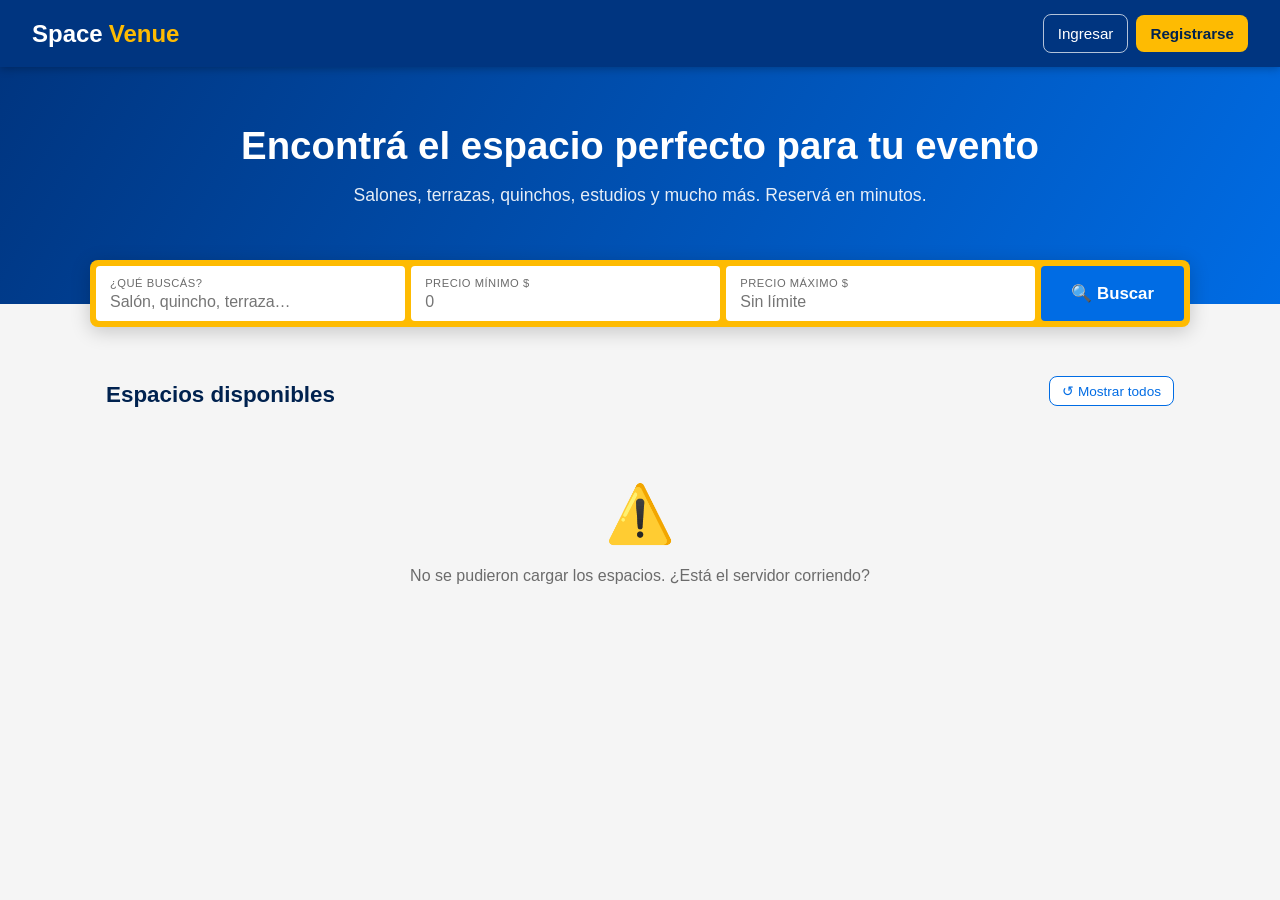
==== frontend/index.html @ fc84c60c "front" ====
<!DOCTYPE html>
<html lang="es">
<head>
    <meta charset="UTF-8">
    <meta name="viewport" content="width=device-width, initial-scale=1.0">
    <title>SpaceVenue | Encontrá el espacio perfecto</title>
    <link rel="stylesheet" href="css/styles.css">
</head>
<body>

<header class="navbar">
    <a href="index.html" class="brand">Space<span>Venue</span></a>
    <nav id="nav-links"></nav>
</header>

<section class="hero">
    <h1>Encontrá el espacio perfecto para tu evento</h1>
    <p>Salones, terrazas, quinchos, estudios y mucho más. Reservá en minutos.</p>
</section>

<!-- Buscador -->
<div class="search-bar">
    <div class="field">
        <label>¿Qué buscás?</label>
        <input type="text" id="f-name" placeholder="Salón, quincho, terraza…">
    </div>
    <div class="field">
        <label>Precio mínimo $</label>
        <input type="number" id="f-min" placeholder="0" min="0">
    </div>
    <div class="field">
        <label>Precio máximo $</label>
        <input type="number" id="f-max" placeholder="Sin límite" min="0">
    </div>
    <button onclick="searchSpaces()">🔍 Buscar</button>
</div>

<div class="container">
    <div class="flex between">
        <h2 class="section-title">Espacios disponibles</h2>
        <button class="btn secondary small" onclick="loadSpaces()">↺ Mostrar todos</button>
    </div>
    <div id="alert"></div>
    <div id="spaces" class="grid"></div>
</div>

<script src="js/api.js"></script>
<script src="js/index.js"></script>
</body>
</html>
---- frontend/css/styles.css ----
:root {
    --primary: #003580;
    --primary-dark: #00224f;
    --accent: #febb02;
    --blue-light: #006ce4;
    --bg: #f5f5f5;
    --card: #ffffff;
    --text: #1a1a1a;
    --muted: #6b6b6b;
    --border: #e0e0e0;
    --green: #008009;
    --red: #cc0000;
    --radius: 8px;
}

* { box-sizing: border-box; margin: 0; padding: 0; }

body {
    font-family: "Segoe UI", Roboto, Helvetica, Arial, sans-serif;
    background: var(--bg);
    color: var(--text);
    line-height: 1.4;
}

a { text-decoration: none; color: inherit; }

/* -------------------- NAVBAR -------------------- */
.navbar {
    background: var(--primary);
    color: #fff;
    padding: 14px 32px;
    display: flex;
    align-items: center;
    justify-content: space-between;
    position: sticky;
    top: 0;
    z-index: 100;
    box-shadow: 0 2px 8px rgba(0,0,0,.25);
}
.navbar .brand {
    font-size: 1.5rem;
    font-weight: 700;
    display: flex;
    align-items: center;
    gap: 6px;
}
.navbar .brand span { color: var(--accent); }
.navbar nav { display: flex; gap: 8px; align-items: center; flex-wrap: wrap; }
.navbar nav a, .navbar nav button {
    color: #fff;
    background: transparent;
    border: 1px solid transparent;
    padding: 8px 14px;
    border-radius: var(--radius);
    cursor: pointer;
    font-size: .95rem;
    font-family: inherit;
    transition: background .15s;
}
.navbar nav a:hover, .navbar nav button:hover { background: rgba(255,255,255,.15); }
.navbar .btn-outline { border: 1px solid rgba(255,255,255,.7); }
.navbar .btn-solid {
    background: var(--accent);
    color: var(--primary-dark);
    font-weight: 700;
    border: none;
}
.navbar .btn-solid:hover { background: #e0a800; }

/* -------------------- HERO + BUSCADOR -------------------- */
.hero {
    background: linear-gradient(120deg, var(--primary) 0%, var(--blue-light) 100%);
    color: #fff;
    padding: 52px 32px 96px;
    text-align: center;
}
.hero h1 { font-size: 2.4rem; margin-bottom: 10px; }
.hero p  { font-size: 1.1rem; opacity: .9; }

.search-bar {
    max-width: 1100px;
    margin: -44px auto 0;
    background: var(--accent);
    padding: 6px;
    border-radius: var(--radius);
    display: flex;
    gap: 6px;
    flex-wrap: wrap;
    box-shadow: 0 4px 20px rgba(0,0,0,.2);
}
.search-bar .field {
    flex: 1;
    min-width: 160px;
    background: #fff;
    border-radius: 4px;
    padding: 10px 14px;
    display: flex;
    flex-direction: column;
}
.search-bar .field label { font-size: .7rem; color: var(--muted); text-transform: uppercase; letter-spacing: .5px; margin-bottom: 2px; }
.search-bar .field input { border: none; outline: none; font-size: 1rem; font-family: inherit; }
.search-bar button {
    background: var(--blue-light);
    color: #fff;
    border: none;
    padding: 0 30px;
    border-radius: 4px;
    font-size: 1.05rem;
    font-weight: 700;
    cursor: pointer;
    transition: background .15s;
    font-family: inherit;
    min-height: 52px;
}
.search-bar button:hover { background: #0055b5; }

/* -------------------- LAYOUT -------------------- */
.container { max-width: 1100px; margin: 28px auto; padding: 0 16px; }
.section-title { font-size: 1.4rem; margin: 24px 0 16px; color: var(--primary-dark); }

/* -------------------- GRID DE CARDS -------------------- */
.grid {
    display: grid;
    grid-template-columns: repeat(auto-fill, minmax(285px, 1fr));
    gap: 20px;
}
.card {
    background: var(--card);
    border: 1px solid var(--border);
    border-radius: var(--radius);
    overflow: hidden;
    display: flex;
    flex-direction: column;
    transition: box-shadow .2s, transform .2s;
    cursor: pointer;
}
.card:hover { box-shadow: 0 6px 24px rgba(0,0,0,.13); transform: translateY(-3px); }
.card .thumb {
    height: 185px;
    background: #d9e2ec center/cover no-repeat;
    display: flex;
    align-items: center;
    justify-content: center;
    color: var(--primary);
    font-size: 3rem;
}
.card .body { padding: 14px; flex: 1; display: flex; flex-direction: column; }
.card .body h3 { font-size: 1.05rem; margin-bottom: 4px; color: var(--blue-light); }
.card .body .loc { font-size: .82rem; color: var(--muted); margin-bottom: 8px; }
.card .body .desc { font-size: .9rem; flex: 1; color: var(--text); }
.card .body .footer { display: flex; justify-content: space-between; align-items: center; margin-top: 12px; }
.card .price { font-size: 1.2rem; font-weight: 700; }
.card .price small { font-size: .72rem; color: var(--muted); font-weight: 400; }

/* -------------------- BADGES -------------------- */
.badge {
    display: inline-block;
    background: var(--primary);
    color: #fff;
    padding: 3px 9px;
    border-radius: 4px;
    font-size: .8rem;
    font-weight: 600;
}
.badge.green  { background: var(--green); }
.badge.gray   { background: var(--muted); }
.badge.yellow { background: var(--accent); color: var(--primary-dark); }
.badge.red    { background: var(--red); }

/* -------------------- BOTONES -------------------- */
.btn {
    display: inline-block;
    background: var(--blue-light);
    color: #fff;
    border: none;
    padding: 10px 18px;
    border-radius: var(--radius);
    font-size: .95rem;
    cursor: pointer;
    text-align: center;
    font-family: inherit;
    font-weight: 500;
    transition: background .15s, opacity .15s;
    white-space: nowrap;
}
.btn:hover    { background: #0055b5; }
.btn.secondary{ background: #fff; color: var(--blue-light); border: 1px solid var(--blue-light); }
.btn.secondary:hover { background: #eef4ff; }
.btn.danger   { background: var(--red); }
.btn.danger:hover { background: #a50000; }
.btn.success  { background: var(--green); }
.btn.success:hover { background: #005f07; }
.btn.small    { padding: 6px 12px; font-size: .85rem; }
.btn:disabled { opacity: .5; cursor: not-allowed; }

/* -------------------- FORMULARIOS -------------------- */
.form-card {
    background: var(--card);
    border-radius: var(--radius);
    border: 1px solid var(--border);
    padding: 32px 28px;
    max-width: 460px;
    margin: 44px auto;
    box-shadow: 0 2px 12px rgba(0,0,0,.07);
}
.form-card h2 { margin-bottom: 20px; color: var(--primary); }
.form-group { margin-bottom: 16px; }
.form-group label { display: block; font-size: .85rem; margin-bottom: 5px; font-weight: 600; color: var(--text); }
.form-group input,
.form-group textarea,
.form-group select {
    width: 100%;
    padding: 10px 12px;
    border: 1px solid var(--border);
    border-radius: var(--radius);
    font-size: 1rem;
    font-family: inherit;
    transition: border-color .15s;
}
.form-group input:focus,
.form-group textarea:focus,
.form-group select:focus {
    outline: 2px solid var(--blue-light);
    border-color: transparent;
}
.tabs { display: flex; margin-bottom: 20px; border-bottom: 2px solid var(--border); }
.tabs button {
    flex: 1;
    background: none;
    border: none;
    padding: 12px;
    cursor: pointer;
    font-size: 1rem;
    color: var(--muted);
    font-family: inherit;
    border-bottom: 3px solid transparent;
    margin-bottom: -2px;
    transition: color .15s;
}
.tabs button.active { color: var(--primary); border-bottom-color: var(--primary); font-weight: 700; }

/* -------------------- DETALLE DE ESPACIO -------------------- */
.detail-header {
    background: var(--card);
    border-radius: var(--radius);
    padding: 24px;
    border: 1px solid var(--border);
    margin-bottom: 20px;
}
.detail-grid { display: grid; grid-template-columns: 2fr 1fr; gap: 24px; align-items: start; }
@media (max-width: 760px) { .detail-grid { grid-template-columns: 1fr; } }
.gallery {
    display: grid;
    grid-template-columns: repeat(3, 1fr);
    gap: 8px;
    margin: 16px 0;
}
.gallery img, .gallery .ph {
    width: 100%;
    height: 145px;
    object-fit: cover;
    border-radius: 6px;
    background: #d9e2ec;
    display: flex;
    align-items: center;
    justify-content: center;
    color: var(--primary);
    font-size: 2rem;
}
.service-row {
    display: flex;
    align-items: center;
    gap: 10px;
    padding: 10px 0;
    border-bottom: 1px solid var(--border);
}
.service-row label { flex: 1; cursor: pointer; }
.booking-box {
    background: var(--card);
    border: 1px solid var(--border);
    border-radius: var(--radius);
    padding: 22px;
    position: sticky;
    top: 80px;
    box-shadow: 0 2px 10px rgba(0,0,0,.07);
}
.booking-box .price { font-size: 1.6rem; font-weight: 700; color: var(--primary-dark); margin-bottom: 16px; }
.booking-box .price small { font-size: .8rem; font-weight: 400; color: var(--muted); }

/* -------------------- TABLAS -------------------- */
.table-wrap { overflow-x: auto; border-radius: var(--radius); border: 1px solid var(--border); }
table { width: 100%; border-collapse: collapse; background: var(--card); }
th, td { padding: 12px 14px; text-align: left; border-bottom: 1px solid var(--border); font-size: .9rem; }
th { background: var(--primary); color: #fff; font-weight: 600; }
tr:last-child td { border-bottom: none; }
tr:hover td { background: #f0f6ff; }

/* -------------------- UTILIDADES -------------------- */
.flex { display: flex; gap: 12px; align-items: center; }
.flex-wrap { flex-wrap: wrap; }
.between { justify-content: space-between; }
.mt  { margin-top: 16px; }
.mb  { margin-bottom: 16px; }
.muted { color: var(--muted); font-size: .9rem; }
.alert {
    padding: 12px 16px;
    border-radius: var(--radius);
    margin-bottom: 16px;
    font-size: .9rem;
    border-left: 4px solid;
}
.alert.error   { background: #ffe5e5; color: #8b0000; border-color: var(--red); }
.alert.success { background: #e5ffe9; color: #005007; border-color: var(--green); }
.hidden { display: none !important; }
.stars { color: var(--accent); letter-spacing: 2px; font-size: 1rem; }

/* -------------------- MODAL -------------------- */
.modal-bg {
    position: fixed;
    inset: 0;
    background: rgba(0,0,0,.55);
    display: flex;
    align-items: center;
    justify-content: center;
    z-index: 200;
    padding: 16px;
}
.modal {
    background: #fff;
    border-radius: var(--radius);
    padding: 28px;
    max-width: 540px;
    width: 100%;
    max-height: 90vh;
    overflow: auto;
    box-shadow: 0 8px 32px rgba(0,0,0,.2);
}
.modal h2 { color: var(--primary); margin-bottom: 20px; }

/* -------------------- COMENTARIOS -------------------- */
.comment { border-bottom: 1px solid var(--border); padding: 14px 0; }
.comment:last-child { border-bottom: none; }

/* -------------------- SPINNER -------------------- */
.spinner {
    display: inline-block;
    width: 28px; height: 28px;
    border: 3px solid var(--border);
    border-top-color: var(--blue-light);
    border-radius: 50%;
    animation: spin .7s linear infinite;
    margin: 24px auto;
}
@keyframes spin { to { transform: rotate(360deg); } }
.loading { display: flex; justify-content: center; padding: 32px; }

/* -------------------- EMPTY STATE -------------------- */
.empty-state {
    text-align: center;
    padding: 48px 24px;
    color: var(--muted);
}
.empty-state .icon { font-size: 3.5rem; display: block; margin-bottom: 12px; }

/* -------------------- STATUS PILLS -------------------- */
.status-TENTATIVE  { background: #fff3cd; color: #856404; border: 1px solid #ffdf7e; border-radius: 4px; padding: 3px 8px; font-size: .8rem; font-weight: 600; }
.status-CONFIRMED  { background: #d1e7dd; color: #0a3622; border: 1px solid #a3cfbb; border-radius: 4px; padding: 3px 8px; font-size: .8rem; font-weight: 600; }
.status-CANCELLED  { background: #f8d7da; color: #58151c; border: 1px solid #f1aeb5; border-radius: 4px; padding: 3px 8px; font-size: .8rem; font-weight: 600; }
.status-REJECTED   { background: #e2e3e5; color: #41464b; border: 1px solid #c4c8cb; border-radius: 4px; padding: 3px 8px; font-size: .8rem; font-weight: 600; }
.status-COMPLETED  { background: #cfe2ff; color: #084298; border: 1px solid #9ec5fe; border-radius: 4px; padding: 3px 8px; font-size: .8rem; font-weight: 600; }

/* -------------------- NOTIFICACIONES -------------------- */
.notifications-container {
    max-width: 800px;
    margin: 0 auto;
}
.notification-item {
    background: #fff;
    border: 1px solid var(--border);
    border-radius: var(--radius);
    padding: 16px;
    margin-bottom: 12px;
    cursor: pointer;
    transition: all .2s;
    border-left: 4px solid var(--blue-light);
}
.notification-item.unseen {
    background: #f0f7ff;
    border-left-color: var(--accent);
    font-weight: 500;
}
.notification-item:hover {
    box-shadow: 0 2px 8px rgba(0,0,0,.1);
    transform: translateY(-2px);
}
.notification-header {
    display: flex;
    justify-content: space-between;
    align-items: center;
    margin-bottom: 8px;
}
.notification-type {
    background: var(--accent);
    color: var(--primary-dark);
    padding: 4px 8px;
    border-radius: 4px;
    font-size: .75rem;
    font-weight: 600;
}
.notification-time {
    font-size: .8rem;
    color: var(--muted);
}
.notification-message {
    margin: 8px 0;
    color: var(--text);
}
.notification-detail {
    display: block;
    color: var(--muted);
    margin-top: 8px;
}

/* -------------------- ADMIN TABLES -------------------- */
.admin-table {
    width: 100%;
    border-collapse: collapse;
    background: #fff;
    border-radius: var(--radius);
    overflow: hidden;
    box-shadow: 0 1px 3px rgba(0,0,0,.1);
}
.admin-table thead {
    background: var(--primary);
    color: #fff;
}
.admin-table th {
    padding: 14px;
    text-align: left;
    font-weight: 600;
    border-bottom: 2px solid var(--border);
}
.admin-table td {
    padding: 14px;
    border-bottom: 1px solid var(--border);
}
.admin-table tbody tr:hover {
    background: #f9f9f9;
}
.admin-table .badge {
    display: inline-block;
    padding: 4px 8px;
    border-radius: 4px;
    font-size: .75rem;
    font-weight: 600;
}
.admin-table .badge.success {
    background: #d1e7dd;
    color: #0a3622;
}
.admin-table .badge.danger {
    background: #f8d7da;
    color: #58151c;
}
.admin-table .text-center {
    text-align: center;
}

/* -------------------- FORMS -------------------- */
.form-group {
    margin-bottom: 16px;
}
.form-group label {
    display: block;
    margin-bottom: 6px;
    font-weight: 600;
    color: var(--text);
}
.form-group input,
.form-group textarea,
.form-group select {
    width: 100%;
    padding: 10px 12px;
    border: 1px solid var(--border);
    border-radius: var(--radius);
    font-family: inherit;
    font-size: 1rem;
    transition: border .2s;
}
.form-group input:focus,
.form-group textarea:focus,
.form-group select:focus {
    outline: none;
    border-color: var(--blue-light);
    box-shadow: 0 0 0 3px rgba(0, 108, 228, .1);
}
.form-group textarea {
    resize: vertical;
    min-height: 100px;
}
.form-actions {
    display: flex;
    gap: 10px;
    justify-content: flex-end;
    margin-top: 24px;
    padding-top: 24px;
    border-top: 1px solid var(--border);
}

/* -------------------- MODAL OVERLAY -------------------- */
.modal-overlay {
    position: fixed;
    inset: 0;
    background: rgba(0,0,0,.6);
    display: none;
    align-items: center;
    justify-content: center;
    z-index: 300;
    padding: 20px;
    overflow-y: auto;
}
.modal-overlay.show {
    display: flex;
}
.modal-overlay-content {
    background: #fff;
    border-radius: var(--radius);
    padding: 28px;
    max-width: 600px;
    width: 100%;
    box-shadow: 0 10px 40px rgba(0,0,0,.3);
    position: relative;
    max-height: 90vh;
    overflow-y: auto;
}
.modal-overlay-content h2 {
    margin-bottom: 20px;
    color: var(--primary);
}
.close {
    position: absolute;
    top: 14px;
    right: 14px;
    font-size: 28px;
    font-weight: 300;
    cursor: pointer;
    color: var(--muted);
    transition: color .2s;
}
.close:hover {
    color: var(--text);
}

/* -------------------- UTILITIES -------------------- */
.align-center {
    align-items: center;
}
.badge {
    display: inline-block;
    padding: 6px 10px;
    background: var(--blue-light);
    color: #fff;
    border-radius: 4px;
    font-size: .75rem;
    font-weight: 600;
}
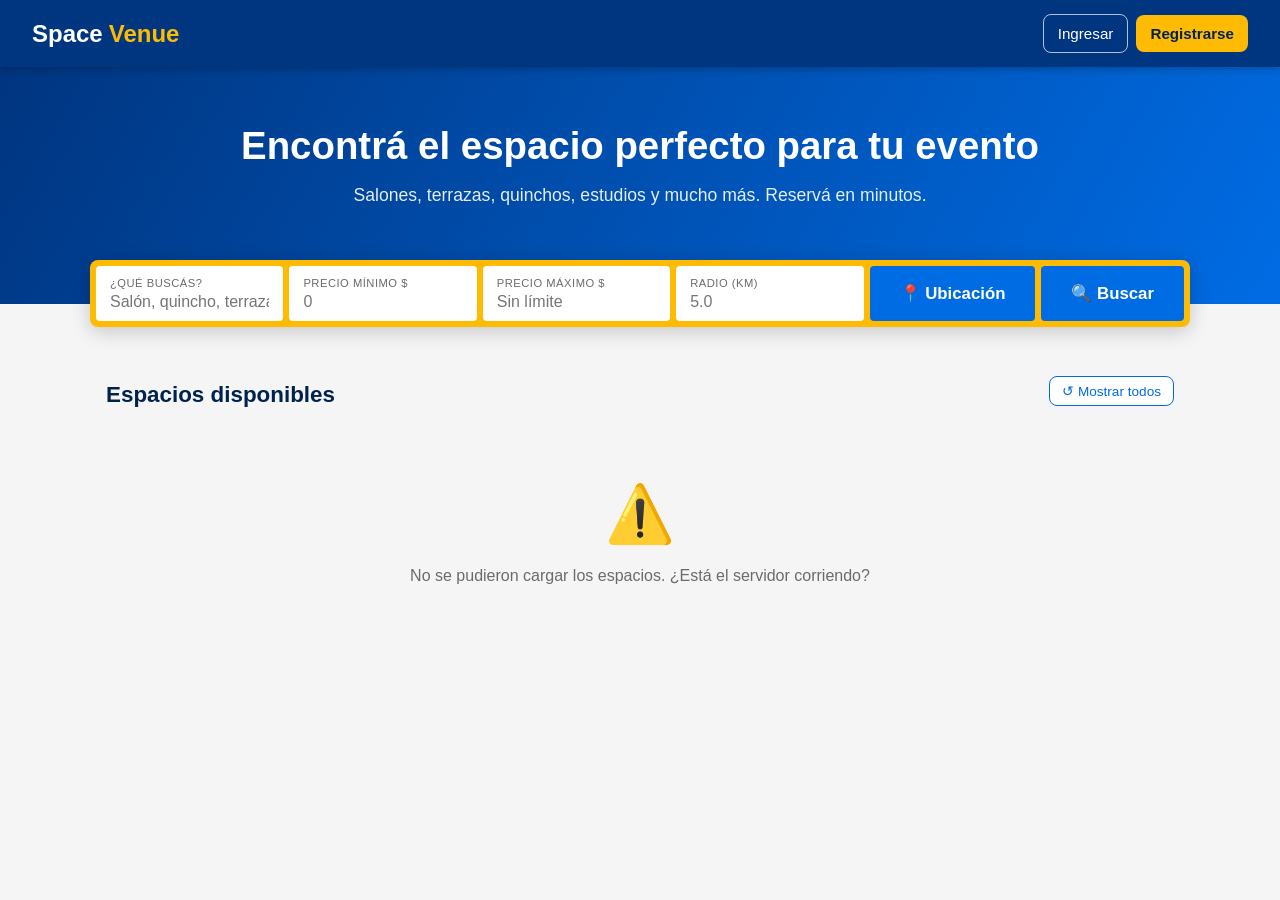
==== commit 84107804: "Agregada la opcion para filtrar por proximidad al front." ====
--- a/frontend/index.html
+++ b/frontend/index.html
@@ -32,6 +32,17 @@
         <label>Precio máximo $</label>
         <input type="number" id="f-max" placeholder="Sin límite" min="0">
     </div>
+
+    <div class="field">
+        <label>Radio (km)</label>
+        <input type="number" id="f-radious" placeholder="5.0">
+    </div>
+
+    <button type="button" onclick="useCurrentLocation()">📍 Ubicación</button>
+
+    <input type="hidden" id="f-lat" value = "">
+    <input type="hidden" id="f-lng" value = "">
+
     <button onclick="searchSpaces()">🔍 Buscar</button>
 </div>
 
--- a/frontend/css/styles.css
+++ b/frontend/css/styles.css
@@ -551,6 +551,9 @@
     color: var(--text);
 }
 
+
+
+
 /* -------------------- UTILITIES -------------------- */
 .align-center {
     align-items: center;
